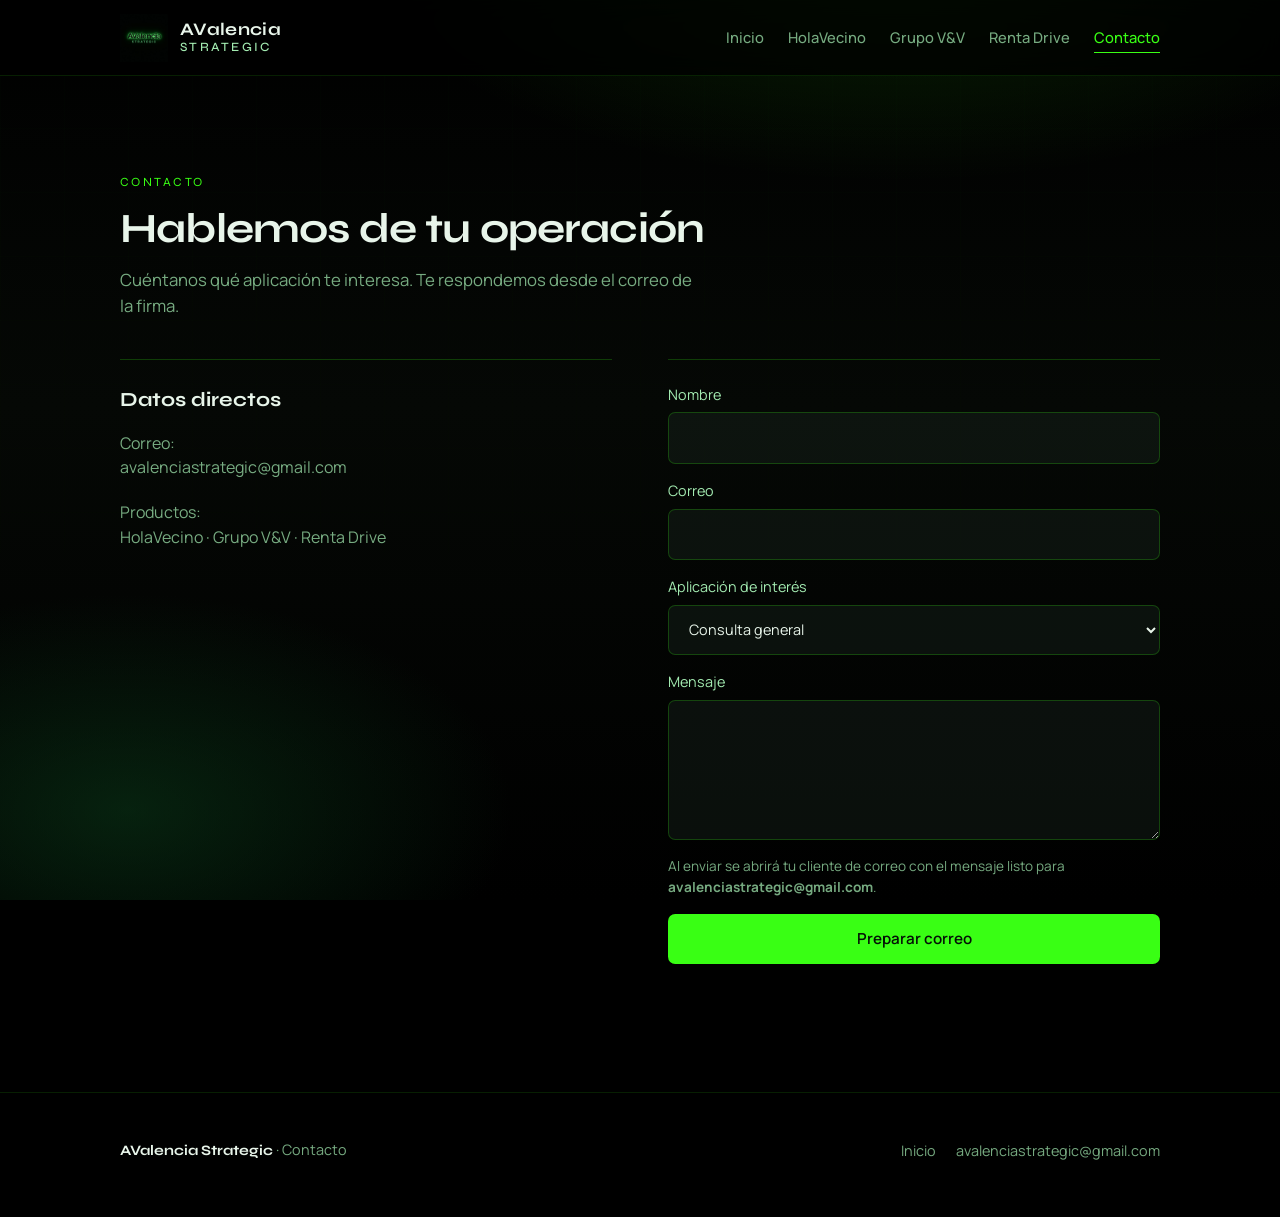
==== contacto.html @ aa957ae5 "Sitio multip?gina de AValencia Strategic con las tres aplicaciones. EOF  Co-authored-by: Cursor <cur" ====
<!DOCTYPE html>
<html lang="es">
  <head>
    <meta charset="UTF-8" />
    <meta name="viewport" content="width=device-width, initial-scale=1" />
    <title>Contacto — AValencia Strategic</title>
    <meta
      name="description"
      content="Contacta a AValencia Strategic para demos y consultas sobre HolaVecino, Grupo V&V Soluciones y Renta Drive."
    />
    <link rel="preconnect" href="https://fonts.googleapis.com" />
    <link rel="preconnect" href="https://fonts.gstatic.com" crossorigin />
    <link
      href="https://fonts.googleapis.com/css2?family=Manrope:wght@400;500;600;700&family=Syne:wght@500;700;800&display=swap"
      rel="stylesheet"
    />
    <link rel="stylesheet" href="assets/css/styles.css" />
    <link rel="icon" href="assets/images/logo-avalencia-strategic.jpeg" />
  </head>
  <body>
    <div class="bg-grid" aria-hidden="true"></div>

    <header class="site-header">
      <nav class="nav" aria-label="Principal">
        <a class="brand" href="index.html">
          <img
            src="assets/images/logo-avalencia-strategic.jpeg"
            alt="Logo AValencia Strategic"
            width="48"
            height="48"
          />
          <div class="brand-name">
            AValencia
            <span>Strategic</span>
          </div>
        </a>
        <button
          class="nav-toggle"
          type="button"
          aria-expanded="false"
          aria-controls="nav-menu"
          aria-label="Abrir menú"
        >
          <span></span><span></span><span></span>
        </button>
        <ul class="nav-links" id="nav-menu">
          <li><a href="index.html">Inicio</a></li>
          <li><a href="holavecino.html">HolaVecino</a></li>
          <li><a href="grupovyv.html">Grupo V&amp;V</a></li>
          <li><a href="rentadrive.html">Renta Drive</a></li>
          <li><a href="contacto.html" aria-current="page">Contacto</a></li>
        </ul>
      </nav>
    </header>

    <main>
      <section class="section">
        <div class="wrap">
          <p class="section-label reveal">Contacto</p>
          <h2 class="reveal">Hablemos de tu operación</h2>
          <p class="lead reveal reveal-delay-1">
            Cuéntanos qué aplicación te interesa. Te respondemos desde el
            correo de la firma.
          </p>

          <div class="contact-grid">
            <div class="contact-panel reveal">
              <h3>Datos directos</h3>
              <p>
                Correo:<br />
                <a href="mailto:avalenciastrategic@gmail.com"
                  >avalenciastrategic@gmail.com</a
                >
              </p>
              <p style="margin-top: 1.25rem">
                Productos:<br />
                <a href="holavecino.html">HolaVecino</a> ·
                <a href="grupovyv.html">Grupo V&amp;V</a> ·
                <a href="rentadrive.html">Renta Drive</a>
              </p>
            </div>

            <form
              class="contact-form contact-panel reveal reveal-delay-1"
              id="contact-form"
            >
              <label>
                Nombre
                <input type="text" name="name" required autocomplete="name" />
              </label>
              <label>
                Correo
                <input
                  type="email"
                  name="email"
                  required
                  autocomplete="email"
                />
              </label>
              <label>
                Aplicación de interés
                <select name="app" id="app-select">
                  <option value="Consulta general">Consulta general</option>
                  <option value="HolaVecino">HolaVecino</option>
                  <option value="Grupo V&V Soluciones">
                    Grupo V&amp;V Soluciones
                  </option>
                  <option value="Renta Drive">Renta Drive</option>
                </select>
              </label>
              <label>
                Mensaje
                <textarea name="message" required></textarea>
              </label>
              <p class="form-note">
                Al enviar se abrirá tu cliente de correo con el mensaje listo
                para
                <strong>avalenciastrategic@gmail.com</strong>.
              </p>
              <button class="btn btn-primary" type="submit">
                Preparar correo
              </button>
            </form>
          </div>
        </div>
      </section>
    </main>

    <footer class="site-footer">
      <div class="footer-inner">
        <p><strong>AValencia Strategic</strong> · Contacto</p>
        <ul class="footer-links">
          <li><a href="index.html">Inicio</a></li>
          <li>
            <a href="mailto:avalenciastrategic@gmail.com"
              >avalenciastrategic@gmail.com</a
            >
          </li>
        </ul>
      </div>
    </footer>

    <script src="assets/js/main.js"></script>
    <script>
      (function () {
        var params = new URLSearchParams(window.location.search);
        var app = params.get("app");
        var select = document.getElementById("app-select");
        if (!app || !select) return;
        for (var i = 0; i < select.options.length; i++) {
          if (select.options[i].value === app) {
            select.selectedIndex = i;
            break;
          }
        }
      })();
    </script>
  </body>
</html>
---- assets/css/styles.css ----
/* AValencia Strategic — sitio corporativo */
:root {
  --black: #000000;
  --neon: #39ff14;
  --neon-alt: #00ff66;
  --emerald: #0b3c1a;
  --mint: #a3ebb1;
  --shade: #1e2d24;
  --ink: #e8f5ea;
  --muted: rgba(163, 235, 177, 0.72);
  --line: rgba(57, 255, 20, 0.22);
  --font-display: "Syne", sans-serif;
  --font-body: "Manrope", sans-serif;
  --max: 1120px;
  --pad: clamp(1.25rem, 4vw, 2.5rem);
  --ease: cubic-bezier(0.22, 1, 0.36, 1);
}

*,
*::before,
*::after {
  box-sizing: border-box;
}

html {
  scroll-behavior: smooth;
}

body {
  margin: 0;
  min-height: 100vh;
  font-family: var(--font-body);
  font-weight: 400;
  color: var(--ink);
  background: var(--black);
  line-height: 1.55;
  -webkit-font-smoothing: antialiased;
}

img {
  max-width: 100%;
  height: auto;
  display: block;
}

a {
  color: inherit;
  text-decoration: none;
}

/* Atmosphere */
.bg-grid {
  position: fixed;
  inset: 0;
  z-index: -2;
  background:
    radial-gradient(ellipse 80% 55% at 70% -10%, rgba(57, 255, 20, 0.16), transparent 55%),
    radial-gradient(ellipse 50% 40% at 10% 90%, rgba(11, 60, 26, 0.55), transparent 60%),
    linear-gradient(180deg, #000 0%, #050805 45%, #000 100%);
}

.bg-grid::after {
  content: "";
  position: absolute;
  inset: 0;
  opacity: 0.35;
  background-image:
    linear-gradient(rgba(57, 255, 20, 0.05) 1px, transparent 1px),
    linear-gradient(90deg, rgba(57, 255, 20, 0.05) 1px, transparent 1px);
  background-size: 64px 64px;
  mask-image: linear-gradient(180deg, rgba(0, 0, 0, 0.7), transparent 85%);
  pointer-events: none;
}

/* Header */
.site-header {
  position: sticky;
  top: 0;
  z-index: 40;
  backdrop-filter: blur(14px);
  background: rgba(0, 0, 0, 0.72);
  border-bottom: 1px solid rgba(57, 255, 20, 0.12);
}

.nav {
  max-width: var(--max);
  margin: 0 auto;
  padding: 0.85rem var(--pad);
  display: flex;
  align-items: center;
  justify-content: space-between;
  gap: 1rem;
}

.brand {
  display: flex;
  align-items: center;
  gap: 0.75rem;
  min-width: 0;
}

.brand img {
  width: clamp(2.4rem, 6vw, 3rem);
  height: clamp(2.4rem, 6vw, 3rem);
  object-fit: contain;
}

.brand-name {
  font-family: var(--font-display);
  font-weight: 700;
  font-size: clamp(0.95rem, 2.2vw, 1.1rem);
  letter-spacing: 0.02em;
  line-height: 1.15;
}

.brand-name span {
  display: block;
  font-weight: 500;
  font-size: 0.72em;
  color: var(--mint);
  letter-spacing: 0.18em;
  text-transform: uppercase;
}

.nav-links {
  display: flex;
  align-items: center;
  gap: clamp(0.75rem, 2vw, 1.5rem);
  list-style: none;
  margin: 0;
  padding: 0;
}

.nav-links a {
  font-size: 0.92rem;
  font-weight: 500;
  color: var(--muted);
  position: relative;
  transition: color 0.25s var(--ease);
}

.nav-links a:hover,
.nav-links a[aria-current="page"] {
  color: var(--neon);
}

.nav-links a::after {
  content: "";
  position: absolute;
  left: 0;
  bottom: -0.35rem;
  width: 100%;
  height: 1px;
  background: var(--neon);
  transform: scaleX(0);
  transform-origin: left;
  transition: transform 0.35s var(--ease);
}

.nav-links a:hover::after,
.nav-links a[aria-current="page"]::after {
  transform: scaleX(1);
}

.nav-toggle {
  display: none;
  width: 2.5rem;
  height: 2.5rem;
  border: 1px solid var(--line);
  background: transparent;
  color: var(--neon);
  border-radius: 0.4rem;
  cursor: pointer;
}

.nav-toggle span {
  display: block;
  width: 1.1rem;
  height: 2px;
  margin: 0.28rem auto;
  background: currentColor;
}

@media (max-width: 820px) {
  .nav-toggle {
    display: inline-flex;
    flex-direction: column;
    align-items: center;
    justify-content: center;
  }

  .nav-links {
    position: absolute;
    top: 100%;
    left: 0;
    right: 0;
    flex-direction: column;
    align-items: stretch;
    padding: 1rem var(--pad) 1.25rem;
    background: rgba(0, 0, 0, 0.96);
    border-bottom: 1px solid var(--line);
    display: none;
  }

  .nav-links.is-open {
    display: flex;
  }

  .nav-links a::after {
    display: none;
  }
}

/* Layout */
.wrap {
  max-width: var(--max);
  margin: 0 auto;
  padding: 0 var(--pad);
}

.section {
  padding: clamp(3.5rem, 8vw, 6rem) 0;
}

.section-label {
  font-family: var(--font-display);
  font-size: 0.78rem;
  letter-spacing: 0.2em;
  text-transform: uppercase;
  color: var(--neon);
  margin: 0 0 0.85rem;
}

.section h2 {
  font-family: var(--font-display);
  font-weight: 700;
  font-size: clamp(1.8rem, 4vw, 2.6rem);
  line-height: 1.15;
  margin: 0 0 0.85rem;
  letter-spacing: -0.02em;
}

.section .lead {
  max-width: 36rem;
  color: var(--muted);
  margin: 0;
  font-size: 1.05rem;
}

/* Hero — one composition */
.hero {
  min-height: calc(100vh - 4.5rem);
  display: grid;
  align-items: stretch;
  position: relative;
  overflow: hidden;
}

.hero-inner {
  max-width: var(--max);
  margin: 0 auto;
  padding: clamp(2rem, 6vw, 4rem) var(--pad);
  display: grid;
  grid-template-columns: 1.05fr 0.95fr;
  gap: clamp(2rem, 5vw, 4rem);
  align-items: center;
  width: 100%;
}

.hero-copy {
  position: relative;
  z-index: 1;
}

.hero-brand {
  font-family: var(--font-display);
  font-weight: 800;
  font-size: clamp(2.4rem, 7vw, 4.4rem);
  line-height: 0.95;
  letter-spacing: -0.03em;
  margin: 0 0 1.25rem;
}

.hero-brand em {
  font-style: normal;
  display: block;
  color: var(--neon);
  text-shadow: 0 0 28px rgba(57, 255, 20, 0.35);
}

.hero-text {
  font-size: clamp(1.05rem, 2vw, 1.2rem);
  color: var(--muted);
  max-width: 28rem;
  margin: 0 0 1.75rem;
}

.cta-row {
  display: flex;
  flex-wrap: wrap;
  gap: 0.85rem;
}

.btn {
  display: inline-flex;
  align-items: center;
  justify-content: center;
  gap: 0.45rem;
  padding: 0.85rem 1.35rem;
  font-family: var(--font-body);
  font-weight: 600;
  font-size: 0.95rem;
  border-radius: 0.45rem;
  border: 1px solid transparent;
  cursor: pointer;
  transition:
    transform 0.3s var(--ease),
    background 0.3s var(--ease),
    border-color 0.3s var(--ease),
    color 0.3s var(--ease);
}

.btn:hover {
  transform: translateY(-2px);
}

.btn-primary {
  background: var(--neon);
  color: #041006;
}

.btn-primary:hover {
  background: var(--neon-alt);
}

.btn-ghost {
  background: transparent;
  border-color: var(--line);
  color: var(--mint);
}

.btn-ghost:hover {
  border-color: var(--neon);
  color: var(--neon);
}

.hero-visual {
  position: relative;
  min-height: clamp(280px, 48vw, 520px);
  display: grid;
  place-items: center;
}

.hero-visual::before {
  content: "";
  position: absolute;
  inset: 8% 4%;
  background:
    radial-gradient(circle at 50% 40%, rgba(57, 255, 20, 0.28), transparent 55%),
    linear-gradient(145deg, rgba(30, 45, 36, 0.9), rgba(0, 0, 0, 0.2));
  border: 1px solid var(--line);
  border-radius: 1.25rem;
  transform: rotate(-2deg);
}

.hero-visual img {
  position: relative;
  width: min(78%, 380px);
  filter: drop-shadow(0 24px 48px rgba(57, 255, 20, 0.18));
  animation: floatLogo 7s ease-in-out infinite;
}

@keyframes floatLogo {
  0%,
  100% {
    transform: translateY(0);
  }
  50% {
    transform: translateY(-12px);
  }
}

@media (max-width: 860px) {
  .hero-inner {
    grid-template-columns: 1fr;
    padding-top: 2rem;
    padding-bottom: 3rem;
  }

  .hero-visual {
    order: -1;
    min-height: 240px;
  }

  .hero-visual img {
    width: min(55%, 220px);
  }
}

/* Reveal motion */
.reveal {
  opacity: 0;
  transform: translateY(18px);
  transition:
    opacity 0.7s var(--ease),
    transform 0.7s var(--ease);
}

.reveal.is-visible {
  opacity: 1;
  transform: translateY(0);
}

.reveal-delay-1 {
  transition-delay: 0.12s;
}

.reveal-delay-2 {
  transition-delay: 0.24s;
}

/* Product strip on home — not cards in hero; section below */
.products {
  border-top: 1px solid rgba(57, 255, 20, 0.1);
}

.product-list {
  list-style: none;
  margin: 2.5rem 0 0;
  padding: 0;
  display: grid;
  gap: 0;
}

.product-list li {
  border-top: 1px solid var(--line);
}

.product-list a {
  display: grid;
  grid-template-columns: auto 1fr auto;
  gap: 1.25rem;
  align-items: center;
  padding: 1.5rem 0;
  transition: background 0.3s var(--ease);
}

.product-list a:hover {
  background: linear-gradient(90deg, rgba(57, 255, 20, 0.06), transparent 70%);
}

.product-list img {
  width: 3.25rem;
  height: 3.25rem;
  object-fit: contain;
}

.product-list h3 {
  font-family: var(--font-display);
  font-size: 1.35rem;
  margin: 0 0 0.25rem;
  font-weight: 700;
}

.product-list p {
  margin: 0;
  color: var(--muted);
  font-size: 0.98rem;
}

.product-list .arrow {
  color: var(--neon);
  font-size: 1.4rem;
  transition: transform 0.3s var(--ease);
}

.product-list a:hover .arrow {
  transform: translateX(6px);
}

@media (max-width: 640px) {
  .product-list a {
    grid-template-columns: auto 1fr;
  }

  .product-list .arrow {
    display: none;
  }
}

/* Product page */
.product-hero {
  padding: clamp(3rem, 8vw, 5.5rem) 0 clamp(2rem, 5vw, 3rem);
}

.product-hero-grid {
  display: grid;
  grid-template-columns: 1.15fr 0.85fr;
  gap: clamp(2rem, 5vw, 3.5rem);
  align-items: center;
}

.product-kicker {
  font-family: var(--font-display);
  font-size: 0.78rem;
  letter-spacing: 0.18em;
  text-transform: uppercase;
  color: var(--neon);
  margin: 0 0 0.75rem;
}

.product-hero h1 {
  font-family: var(--font-display);
  font-weight: 800;
  font-size: clamp(2.2rem, 5.5vw, 3.6rem);
  line-height: 1.05;
  letter-spacing: -0.03em;
  margin: 0 0 1rem;
}

.product-hero .lead {
  margin-bottom: 1.75rem;
}

.product-mark {
  display: grid;
  place-items: center;
  min-height: 260px;
  border: 1px solid var(--line);
  border-radius: 1rem;
  background:
    radial-gradient(circle at 50% 30%, rgba(57, 255, 20, 0.16), transparent 55%),
    linear-gradient(160deg, rgba(30, 45, 36, 0.65), rgba(0, 0, 0, 0.4));
  padding: 2rem;
}

.product-mark img {
  width: min(70%, 240px);
}

@media (max-width: 800px) {
  .product-hero-grid {
    grid-template-columns: 1fr;
  }
}

.feature-list {
  list-style: none;
  margin: 2rem 0 0;
  padding: 0;
  display: grid;
  gap: 1.25rem;
}

.feature-list li {
  padding-left: 1.15rem;
  border-left: 2px solid var(--neon);
}

.feature-list strong {
  display: block;
  font-family: var(--font-display);
  font-size: 1.1rem;
  margin-bottom: 0.25rem;
}

.feature-list span {
  color: var(--muted);
}

/* Contact */
.contact-grid {
  display: grid;
  grid-template-columns: 1fr 1fr;
  gap: clamp(2rem, 5vw, 3.5rem);
  margin-top: 2.5rem;
}

.contact-panel {
  border-top: 1px solid var(--line);
  padding-top: 1.5rem;
}

.contact-panel h3 {
  font-family: var(--font-display);
  margin: 0 0 0.75rem;
  font-size: 1.25rem;
}

.contact-panel p,
.contact-panel a {
  color: var(--muted);
}

.contact-panel a:hover {
  color: var(--neon);
}

.contact-form {
  display: grid;
  gap: 1rem;
}

.contact-form label {
  display: grid;
  gap: 0.4rem;
  font-size: 0.9rem;
  color: var(--mint);
}

.contact-form input,
.contact-form textarea,
.contact-form select {
  width: 100%;
  padding: 0.85rem 1rem;
  border-radius: 0.45rem;
  border: 1px solid var(--line);
  background: rgba(30, 45, 36, 0.35);
  color: var(--ink);
  font: inherit;
}

.contact-form input:focus,
.contact-form textarea:focus,
.contact-form select:focus {
  outline: 1px solid var(--neon);
  border-color: var(--neon);
}

.contact-form textarea {
  min-height: 140px;
  resize: vertical;
}

.form-note {
  font-size: 0.85rem;
  color: var(--muted);
  margin: 0;
}

@media (max-width: 760px) {
  .contact-grid {
    grid-template-columns: 1fr;
  }
}

/* Footer */
.site-footer {
  border-top: 1px solid rgba(57, 255, 20, 0.12);
  padding: 2rem 0 2.5rem;
  margin-top: 2rem;
}

.footer-inner {
  max-width: var(--max);
  margin: 0 auto;
  padding: 0 var(--pad);
  display: flex;
  flex-wrap: wrap;
  gap: 1rem;
  justify-content: space-between;
  align-items: center;
  color: var(--muted);
  font-size: 0.9rem;
}

.footer-inner strong {
  color: var(--ink);
  font-family: var(--font-display);
}

.footer-links {
  display: flex;
  gap: 1.25rem;
  list-style: none;
  margin: 0;
  padding: 0;
}

.footer-links a:hover {
  color: var(--neon);
}
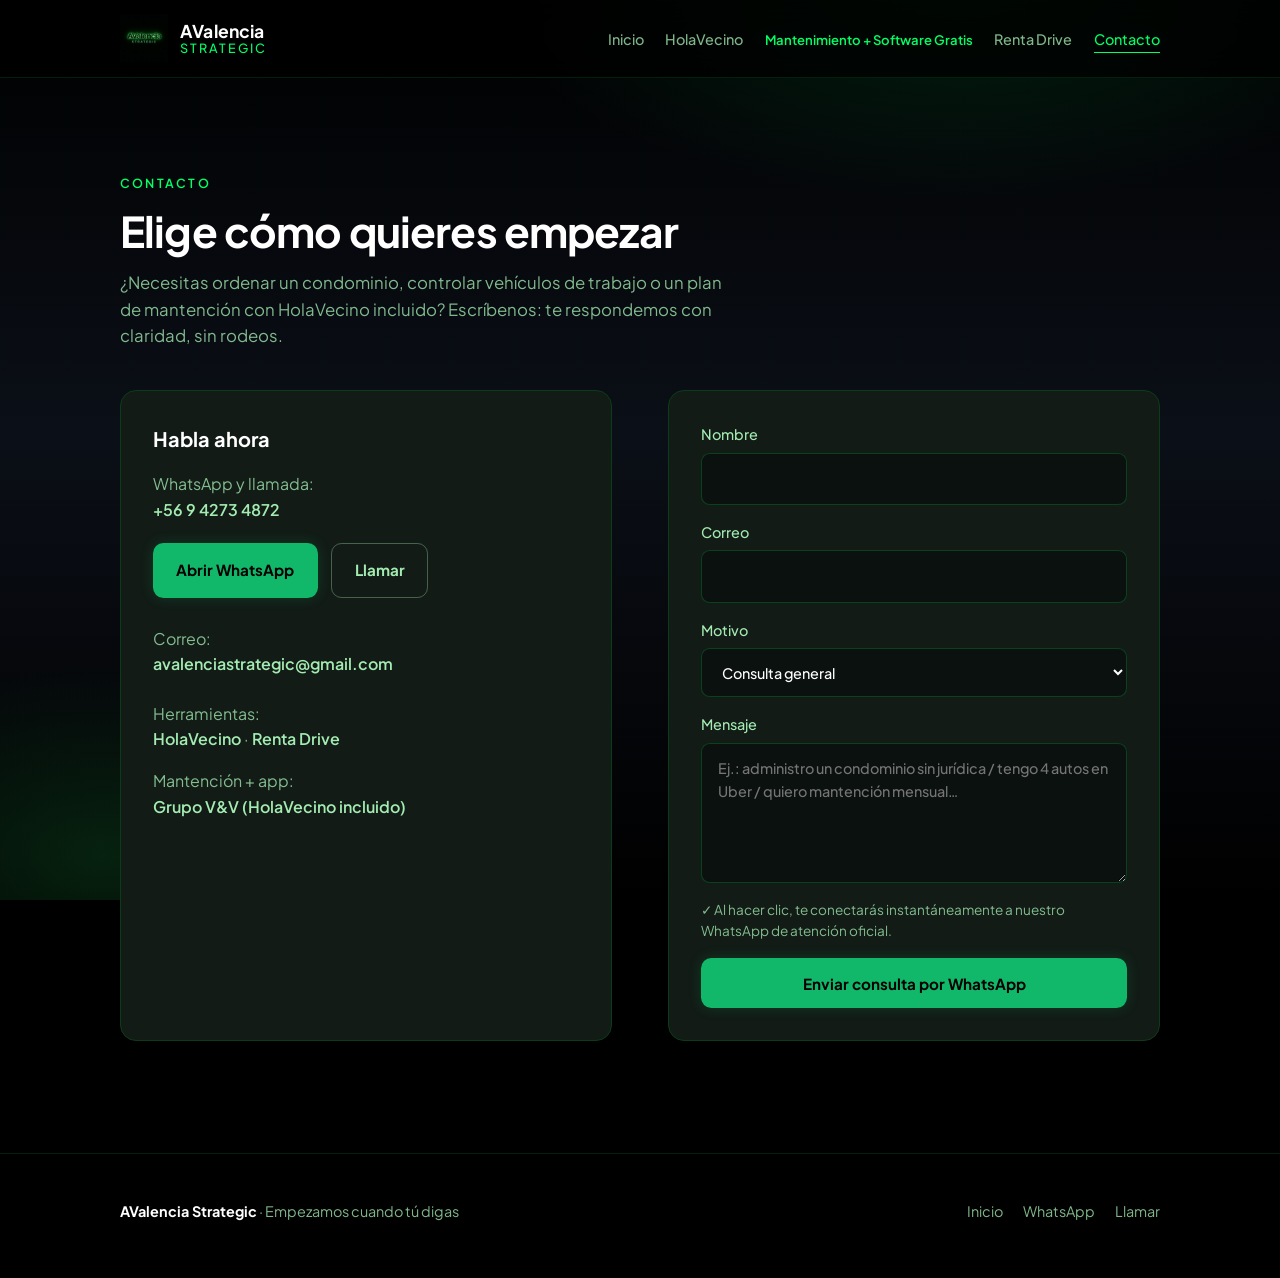
==== commit 490d7a39: "Rediseña el sitio dark tech, Matrix, FAQ y contacto por WhatsApp. Mejora conversión, logos premium y" ====
--- a/contacto.html
+++ b/contacto.html
@@ -6,12 +6,12 @@
     <title>Contacto — AValencia Strategic</title>
     <meta
       name="description"
-      content="Contacta a AValencia Strategic para demos y consultas sobre HolaVecino, Grupo V&V Soluciones y Renta Drive."
+      content="Contacta por HolaVecino, Renta Drive o el plan mensual de Grupo V&V con HolaVecino incluido. WhatsApp +56 9 4273 4872."
     />
     <link rel="preconnect" href="https://fonts.googleapis.com" />
     <link rel="preconnect" href="https://fonts.gstatic.com" crossorigin />
     <link
-      href="https://fonts.googleapis.com/css2?family=Manrope:wght@400;500;600;700&family=Syne:wght@500;700;800&display=swap"
+      href="https://fonts.googleapis.com/css2?family=Plus+Jakarta+Sans:wght@400;500;600;700;800&display=swap"
       rel="stylesheet"
     />
     <link rel="stylesheet" href="assets/css/styles.css" />
@@ -46,7 +46,7 @@
         <ul class="nav-links" id="nav-menu">
           <li><a href="index.html">Inicio</a></li>
           <li><a href="holavecino.html">HolaVecino</a></li>
-          <li><a href="grupovyv.html">Grupo V&amp;V</a></li>
+          <li><a href="grupovyv.html" class="nav-offer">Mantenimiento + Software Gratis</a></li>
           <li><a href="rentadrive.html">Renta Drive</a></li>
           <li><a href="contacto.html" aria-current="page">Contacto</a></li>
         </ul>
@@ -57,68 +57,101 @@
       <section class="section">
         <div class="wrap">
           <p class="section-label reveal">Contacto</p>
-          <h2 class="reveal">Hablemos de tu operación</h2>
+          <h2 class="reveal">Elige cómo quieres empezar</h2>
           <p class="lead reveal reveal-delay-1">
-            Cuéntanos qué aplicación te interesa. Te respondemos desde el
-            correo de la firma.
+            ¿Necesitas ordenar un condominio, controlar vehículos de trabajo o
+            un plan de mantención con HolaVecino incluido? Escríbenos: te
+            respondemos con claridad, sin rodeos.
           </p>
 
           <div class="contact-grid">
             <div class="contact-panel reveal">
-              <h3>Datos directos</h3>
+              <h3>Habla ahora</h3>
               <p>
+                WhatsApp y llamada:<br />
+                <a href="tel:+56942734872">+56 9 4273 4872</a>
+              </p>
+              <div class="cta-row" style="margin-top: 1.25rem">
+                <a
+                  class="btn btn-primary"
+                  href="https://wa.me/56942734872"
+                  target="_blank"
+                  rel="noopener noreferrer"
+                  >Abrir WhatsApp</a
+                >
+                <a class="btn btn-ghost" href="tel:+56942734872">Llamar</a>
+              </div>
+              <p style="margin-top: 1.75rem">
                 Correo:<br />
                 <a href="mailto:avalenciastrategic@gmail.com"
                   >avalenciastrategic@gmail.com</a
                 >
               </p>
-              <p style="margin-top: 1.25rem">
-                Productos:<br />
+              <p style="margin-top: 1.5rem">
+                Herramientas:<br />
                 <a href="holavecino.html">HolaVecino</a> ·
-                <a href="grupovyv.html">Grupo V&amp;V</a> ·
                 <a href="rentadrive.html">Renta Drive</a>
+              </p>
+              <p style="margin-top: 1rem">
+                Mantención + app:<br />
+                <a href="grupovyv.html">Grupo V&amp;V (HolaVecino incluido)</a>
               </p>
             </div>
 
             <form
               class="contact-form contact-panel reveal reveal-delay-1"
-              id="contact-form"
+              id="form-contacto"
             >
-              <label>
+              <label for="nombre">
                 Nombre
-                <input type="text" name="name" required autocomplete="name" />
-              </label>
-              <label>
+                <input
+                  type="text"
+                  id="nombre"
+                  name="name"
+                  required
+                  autocomplete="name"
+                />
+              </label>
+              <label for="correo">
                 Correo
                 <input
                   type="email"
+                  id="correo"
                   name="email"
                   required
                   autocomplete="email"
                 />
               </label>
-              <label>
-                Aplicación de interés
-                <select name="app" id="app-select">
+              <label for="motivo">
+                Motivo
+                <select name="app" id="motivo">
                   <option value="Consulta general">Consulta general</option>
-                  <option value="HolaVecino">HolaVecino</option>
-                  <option value="Grupo V&V Soluciones">
-                    Grupo V&amp;V Soluciones
+                  <option value="HolaVecino">
+                    HolaVecino — condominios
                   </option>
-                  <option value="Renta Drive">Renta Drive</option>
+                  <option value="Renta Drive">
+                    Renta Drive — vehículos de trabajo
+                  </option>
+                  <option value="Mantención Grupo V&V">
+                    Plan mensual Grupo V&amp;V + HolaVecino
+                  </option>
                 </select>
               </label>
-              <label>
+              <label for="mensaje">
                 Mensaje
-                <textarea name="message" required></textarea>
+                <textarea
+                  id="mensaje"
+                  name="message"
+                  required
+                  placeholder="Ej.: administro un condominio sin jurídica / tengo 4 autos en Uber / quiero mantención mensual…"
+                ></textarea>
               </label>
               <p class="form-note">
-                Al enviar se abrirá tu cliente de correo con el mensaje listo
-                para
-                <strong>avalenciastrategic@gmail.com</strong>.
+                ✓ Al hacer clic, te conectarás instantáneamente a nuestro
+                WhatsApp de atención oficial.
               </p>
               <button class="btn btn-primary" type="submit">
-                Preparar correo
+                Enviar consulta por WhatsApp
               </button>
             </form>
           </div>
@@ -128,14 +161,18 @@
 
     <footer class="site-footer">
       <div class="footer-inner">
-        <p><strong>AValencia Strategic</strong> · Contacto</p>
+        <p><strong>AValencia Strategic</strong> · Empezamos cuando tú digas</p>
         <ul class="footer-links">
           <li><a href="index.html">Inicio</a></li>
           <li>
-            <a href="mailto:avalenciastrategic@gmail.com"
-              >avalenciastrategic@gmail.com</a
+            <a
+              href="https://wa.me/56942734872"
+              target="_blank"
+              rel="noopener noreferrer"
+              >WhatsApp</a
             >
           </li>
+          <li><a href="tel:+56942734872">Llamar</a></li>
         </ul>
       </div>
     </footer>
@@ -145,15 +182,52 @@
       (function () {
         var params = new URLSearchParams(window.location.search);
         var app = params.get("app");
-        var select = document.getElementById("app-select");
-        if (!app || !select) return;
-        for (var i = 0; i < select.options.length; i++) {
-          if (select.options[i].value === app) {
-            select.selectedIndex = i;
-            break;
+        var select = document.getElementById("motivo");
+        if (app && select) {
+          for (var i = 0; i < select.options.length; i++) {
+            if (select.options[i].value === app) {
+              select.selectedIndex = i;
+              break;
+            }
           }
         }
       })();
+
+      document
+        .getElementById("form-contacto")
+        .addEventListener("submit", function (e) {
+          e.preventDefault();
+
+          var correo = document.getElementById("correo").value.trim();
+          var motivo = document.getElementById("motivo").value;
+          var mensaje = document.getElementById("mensaje").value.trim();
+          var nombreEl = document.getElementById("nombre");
+          var nombre = nombreEl ? nombreEl.value.trim() : "";
+
+          // numeroTelefono: WhatsApp de atención (+56 9 4273 4872)
+          var numeroTelefono = "56942734872";
+
+          var textoMensaje =
+            "¡Hola AValencia Strategic! 👋\n" +
+            "Quiero realizar una consulta desde la web.\n\n" +
+            (nombre ? "*Nombre:* " + nombre + "\n" : "") +
+            "*📩 Correo:* " +
+            correo +
+            "\n" +
+            "*🎯 Motivo:* " +
+            motivo +
+            "\n" +
+            "*✍️ Mensaje:* " +
+            mensaje;
+
+          var urlWhatsApp =
+            "https://api.whatsapp.com/send?phone=" +
+            numeroTelefono +
+            "&text=" +
+            encodeURIComponent(textoMensaje);
+
+          window.open(urlWhatsApp, "_blank", "noopener,noreferrer");
+        });
     </script>
   </body>
 </html>
--- a/assets/css/styles.css
+++ b/assets/css/styles.css
@@ -1,19 +1,21 @@
-/* AValencia Strategic — sitio corporativo */
+/* AValencia Strategic — Dark Mode Tech */
 :root {
-  --black: #000000;
-  --neon: #39ff14;
-  --neon-alt: #00ff66;
+  --bg: #000000;
+  --bg-deep: #0b0f17;
+  --neon: #00ff66;
+  --neon-rgb: 0, 255, 102;
   --emerald: #0b3c1a;
-  --mint: #a3ebb1;
-  --shade: #1e2d24;
-  --ink: #e8f5ea;
-  --muted: rgba(163, 235, 177, 0.72);
-  --line: rgba(57, 255, 20, 0.22);
-  --font-display: "Syne", sans-serif;
-  --font-body: "Manrope", sans-serif;
+  --card: #121b16;
+  --card-alt: #1e293b;
+  --title: #ffffff;
+  --text: #a3ebb1;
+  --muted: rgba(163, 235, 177, 0.78);
+  --line: rgba(11, 60, 26, 0.9);
+  --font: "Plus Jakarta Sans", system-ui, sans-serif;
   --max: 1120px;
   --pad: clamp(1.25rem, 4vw, 2.5rem);
-  --ease: cubic-bezier(0.22, 1, 0.36, 1);
+  --radius: 16px;
+  --ease: all 0.3s ease;
 }
 
 *,
@@ -29,11 +31,11 @@
 body {
   margin: 0;
   min-height: 100vh;
-  font-family: var(--font-body);
+  font-family: var(--font);
   font-weight: 400;
-  color: var(--ink);
-  background: var(--black);
-  line-height: 1.55;
+  color: var(--text);
+  background: var(--bg);
+  line-height: 1.6;
   -webkit-font-smoothing: antialiased;
 }
 
@@ -54,21 +56,21 @@
   inset: 0;
   z-index: -2;
   background:
-    radial-gradient(ellipse 80% 55% at 70% -10%, rgba(57, 255, 20, 0.16), transparent 55%),
-    radial-gradient(ellipse 50% 40% at 10% 90%, rgba(11, 60, 26, 0.55), transparent 60%),
-    linear-gradient(180deg, #000 0%, #050805 45%, #000 100%);
+    radial-gradient(ellipse 70% 50% at 75% -5%, rgba(var(--neon-rgb), 0.14), transparent 55%),
+    radial-gradient(ellipse 45% 35% at 8% 95%, rgba(11, 60, 26, 0.55), transparent 60%),
+    linear-gradient(180deg, var(--bg) 0%, var(--bg-deep) 48%, var(--bg) 100%);
 }
 
 .bg-grid::after {
   content: "";
   position: absolute;
   inset: 0;
-  opacity: 0.35;
+  opacity: 0.28;
   background-image:
-    linear-gradient(rgba(57, 255, 20, 0.05) 1px, transparent 1px),
-    linear-gradient(90deg, rgba(57, 255, 20, 0.05) 1px, transparent 1px);
+    linear-gradient(rgba(var(--neon-rgb), 0.045) 1px, transparent 1px),
+    linear-gradient(90deg, rgba(var(--neon-rgb), 0.045) 1px, transparent 1px);
   background-size: 64px 64px;
-  mask-image: linear-gradient(180deg, rgba(0, 0, 0, 0.7), transparent 85%);
+  mask-image: linear-gradient(180deg, rgba(0, 0, 0, 0.75), transparent 88%);
   pointer-events: none;
 }
 
@@ -77,15 +79,15 @@
   position: sticky;
   top: 0;
   z-index: 40;
-  backdrop-filter: blur(14px);
-  background: rgba(0, 0, 0, 0.72);
-  border-bottom: 1px solid rgba(57, 255, 20, 0.12);
+  backdrop-filter: blur(16px);
+  background: rgba(0, 0, 0, 0.78);
+  border-bottom: 1px solid rgba(var(--neon-rgb), 0.12);
 }
 
 .nav {
   max-width: var(--max);
   margin: 0 auto;
-  padding: 0.85rem var(--pad);
+  padding: 0.9rem var(--pad);
   display: flex;
   align-items: center;
   justify-content: space-between;
@@ -106,37 +108,37 @@
 }
 
 .brand-name {
-  font-family: var(--font-display);
   font-weight: 700;
   font-size: clamp(0.95rem, 2.2vw, 1.1rem);
-  letter-spacing: 0.02em;
+  letter-spacing: 0.01em;
   line-height: 1.15;
+  color: var(--title);
 }
 
 .brand-name span {
   display: block;
   font-weight: 500;
   font-size: 0.72em;
-  color: var(--mint);
-  letter-spacing: 0.18em;
+  color: var(--neon);
+  letter-spacing: 0.16em;
   text-transform: uppercase;
 }
 
 .nav-links {
   display: flex;
   align-items: center;
-  gap: clamp(0.75rem, 2vw, 1.5rem);
+  gap: clamp(0.65rem, 1.8vw, 1.35rem);
   list-style: none;
   margin: 0;
   padding: 0;
 }
 
 .nav-links a {
-  font-size: 0.92rem;
+  font-size: 0.9rem;
   font-weight: 500;
   color: var(--muted);
   position: relative;
-  transition: color 0.25s var(--ease);
+  transition: color 0.25s ease;
 }
 
 .nav-links a:hover,
@@ -154,22 +156,29 @@
   background: var(--neon);
   transform: scaleX(0);
   transform-origin: left;
-  transition: transform 0.35s var(--ease);
+  transition: transform 0.3s ease;
 }
 
 .nav-links a:hover::after,
 .nav-links a[aria-current="page"]::after {
   transform: scaleX(1);
+}
+
+.nav-links .nav-offer {
+  color: var(--neon);
+  font-weight: 600;
+  font-size: 0.82rem;
+  white-space: nowrap;
 }
 
 .nav-toggle {
   display: none;
   width: 2.5rem;
   height: 2.5rem;
-  border: 1px solid var(--line);
+  border: 1px solid rgba(var(--neon-rgb), 0.35);
   background: transparent;
   color: var(--neon);
-  border-radius: 0.4rem;
+  border-radius: 0.5rem;
   cursor: pointer;
 }
 
@@ -181,7 +190,7 @@
   background: currentColor;
 }
 
-@media (max-width: 820px) {
+@media (max-width: 920px) {
   .nav-toggle {
     display: inline-flex;
     flex-direction: column;
@@ -197,9 +206,10 @@
     flex-direction: column;
     align-items: stretch;
     padding: 1rem var(--pad) 1.25rem;
-    background: rgba(0, 0, 0, 0.96);
-    border-bottom: 1px solid var(--line);
+    background: rgba(11, 15, 23, 0.98);
+    border-bottom: 1px solid rgba(var(--neon-rgb), 0.15);
     display: none;
+    gap: 0.85rem;
   }
 
   .nav-links.is-open {
@@ -208,6 +218,10 @@
 
   .nav-links a::after {
     display: none;
+  }
+
+  .nav-links .nav-offer {
+    white-space: normal;
   }
 }
 
@@ -223,31 +237,31 @@
 }
 
 .section-label {
-  font-family: var(--font-display);
   font-size: 0.78rem;
-  letter-spacing: 0.2em;
+  font-weight: 600;
+  letter-spacing: 0.18em;
   text-transform: uppercase;
   color: var(--neon);
   margin: 0 0 0.85rem;
 }
 
 .section h2 {
-  font-family: var(--font-display);
   font-weight: 700;
-  font-size: clamp(1.8rem, 4vw, 2.6rem);
+  font-size: clamp(1.85rem, 4vw, 2.65rem);
   line-height: 1.15;
   margin: 0 0 0.85rem;
   letter-spacing: -0.02em;
+  color: var(--title);
 }
 
 .section .lead {
-  max-width: 36rem;
+  max-width: 38rem;
   color: var(--muted);
   margin: 0;
   font-size: 1.05rem;
 }
 
-/* Hero — one composition */
+/* Hero */
 .hero {
   min-height: calc(100vh - 4.5rem);
   display: grid;
@@ -267,31 +281,26 @@
   width: 100%;
 }
 
-.hero-copy {
-  position: relative;
-  z-index: 1;
-}
-
 .hero-brand {
-  font-family: var(--font-display);
   font-weight: 800;
-  font-size: clamp(2.4rem, 7vw, 4.4rem);
+  font-size: clamp(2.5rem, 7vw, 4.5rem);
   line-height: 0.95;
   letter-spacing: -0.03em;
   margin: 0 0 1.25rem;
+  color: var(--title);
 }
 
 .hero-brand em {
   font-style: normal;
   display: block;
   color: var(--neon);
-  text-shadow: 0 0 28px rgba(57, 255, 20, 0.35);
+  text-shadow: 0 0 32px rgba(var(--neon-rgb), 0.35);
 }
 
 .hero-text {
   font-size: clamp(1.05rem, 2vw, 1.2rem);
   color: var(--muted);
-  max-width: 28rem;
+  max-width: 30rem;
   margin: 0 0 1.75rem;
 }
 
@@ -306,18 +315,14 @@
   align-items: center;
   justify-content: center;
   gap: 0.45rem;
-  padding: 0.85rem 1.35rem;
-  font-family: var(--font-body);
-  font-weight: 600;
+  padding: 0.9rem 1.4rem;
+  font-family: var(--font);
+  font-weight: 700;
   font-size: 0.95rem;
-  border-radius: 0.45rem;
+  border-radius: 0.65rem;
   border: 1px solid transparent;
   cursor: pointer;
-  transition:
-    transform 0.3s var(--ease),
-    background 0.3s var(--ease),
-    border-color 0.3s var(--ease),
-    color 0.3s var(--ease);
+  transition: var(--ease);
 }
 
 .btn:hover {
@@ -325,23 +330,39 @@
 }
 
 .btn-primary {
-  background: var(--neon);
-  color: #041006;
+  background: #12b86a;
+  color: #000000;
+  box-shadow: 0 0 16px rgba(18, 184, 106, 0.22);
 }
 
 .btn-primary:hover {
-  background: var(--neon-alt);
+  background: #1ad07a;
+  color: #000000;
+  box-shadow: 0 0 20px rgba(18, 184, 106, 0.28);
+}
+
+.btn-outline {
+  background: transparent;
+  border-color: rgba(0, 255, 102, 0.45);
+  color: var(--text);
+}
+
+.btn-outline:hover {
+  background: rgba(var(--neon-rgb), 0.06);
+  border-color: rgba(0, 255, 102, 0.65);
+  color: var(--title);
+  box-shadow: 0 0 14px rgba(var(--neon-rgb), 0.12);
 }
 
 .btn-ghost {
   background: transparent;
-  border-color: var(--line);
-  color: var(--mint);
+  border-color: rgba(163, 235, 177, 0.28);
+  color: var(--text);
 }
 
 .btn-ghost:hover {
-  border-color: var(--neon);
-  color: var(--neon);
+  border-color: rgba(163, 235, 177, 0.55);
+  color: var(--title);
 }
 
 .hero-visual {
@@ -349,34 +370,154 @@
   min-height: clamp(280px, 48vw, 520px);
   display: grid;
   place-items: center;
-}
-
-.hero-visual::before {
-  content: "";
-  position: absolute;
-  inset: 8% 4%;
-  background:
-    radial-gradient(circle at 50% 40%, rgba(57, 255, 20, 0.28), transparent 55%),
-    linear-gradient(145deg, rgba(30, 45, 36, 0.9), rgba(0, 0, 0, 0.2));
-  border: 1px solid var(--line);
-  border-radius: 1.25rem;
-  transform: rotate(-2deg);
-}
-
-.hero-visual img {
+  align-self: stretch;
+}
+
+/* Matrix — código vivo */
+.matrix-container {
+  --matrix-speed: 1;
+  --depth-far: 0.1;
+  --depth-mid: 0.3;
+  --depth-near: 0.5;
   position: relative;
-  width: min(78%, 380px);
-  filter: drop-shadow(0 24px 48px rgba(57, 255, 20, 0.18));
-  animation: floatLogo 7s ease-in-out infinite;
-}
-
-@keyframes floatLogo {
-  0%,
-  100% {
-    transform: translateY(0);
-  }
-  50% {
-    transform: translateY(-12px);
+  width: min(100%, 480px);
+  height: min(520px, 62vh);
+  min-height: 420px;
+  display: flex;
+  justify-content: space-between;
+  gap: clamp(0.35rem, 1.2vw, 0.85rem);
+  padding: 0.5rem 0;
+  overflow: hidden;
+  background: transparent;
+  border: none;
+  cursor: default;
+  -webkit-mask-image: linear-gradient(
+    180deg,
+    transparent 0%,
+    #000 12%,
+    #000 88%,
+    transparent 100%
+  );
+  mask-image: linear-gradient(
+    180deg,
+    transparent 0%,
+    #000 12%,
+    #000 88%,
+    transparent 100%
+  );
+  transition: filter 0.35s ease;
+}
+
+.matrix-container:hover {
+  --matrix-speed: 1.55;
+  --depth-far: 0.18;
+  --depth-mid: 0.42;
+  --depth-near: 0.68;
+}
+
+.matrix-column {
+  position: relative;
+  flex: 1 1 0;
+  min-width: 0;
+  height: 100%;
+  overflow: hidden;
+  font-family: "JetBrains Mono", "Courier New", Courier, monospace;
+  font-size: clamp(11px, 1.05vw, 13px);
+  font-weight: 400;
+  line-height: 1.55;
+  letter-spacing: 0.02em;
+  color: rgba(0, 255, 102, 0.85);
+  user-select: none;
+  pointer-events: none;
+}
+
+.matrix-column--far {
+  opacity: var(--depth-far);
+}
+
+.matrix-column--mid {
+  opacity: var(--depth-mid);
+}
+
+.matrix-column--near {
+  opacity: var(--depth-near);
+}
+
+.matrix-stream {
+  display: flex;
+  flex-direction: column;
+  gap: 0.35rem;
+  will-change: transform;
+  backface-visibility: hidden;
+  animation-name: matrix-fall;
+  animation-timing-function: linear;
+  animation-iteration-count: infinite;
+  animation-duration: calc(12s * var(--matrix-speed));
+}
+
+.matrix-column--1 .matrix-stream {
+  animation-duration: calc(8s * var(--matrix-speed));
+  animation-delay: -2s;
+}
+
+.matrix-column--2 .matrix-stream {
+  animation-duration: calc(14s * var(--matrix-speed));
+  animation-delay: -5.5s;
+}
+
+.matrix-column--3 .matrix-stream {
+  animation-duration: calc(10s * var(--matrix-speed));
+  animation-delay: -1.2s;
+}
+
+.matrix-column--4 .matrix-stream {
+  animation-duration: calc(16s * var(--matrix-speed));
+  animation-delay: -8s;
+}
+
+.matrix-column--5 .matrix-stream {
+  animation-duration: calc(11s * var(--matrix-speed));
+  animation-delay: -3.4s;
+}
+
+.matrix-column--6 .matrix-stream {
+  animation-duration: calc(9s * var(--matrix-speed));
+  animation-delay: -6.1s;
+}
+
+.matrix-column--7 .matrix-stream {
+  animation-duration: calc(13s * var(--matrix-speed));
+  animation-delay: -0.8s;
+}
+
+.matrix-column--8 .matrix-stream {
+  animation-duration: calc(15s * var(--matrix-speed));
+  animation-delay: -4.7s;
+}
+
+.matrix-glyph {
+  display: block;
+  white-space: nowrap;
+  overflow: hidden;
+  text-overflow: clip;
+  color: inherit;
+}
+
+/* Fósforo encendido — punta de la cascada */
+.matrix-glyph--lead,
+.matrix-stream > .matrix-glyph:first-child {
+  color: #ffffff;
+  text-shadow:
+    0 0 8px #00ff66,
+    0 0 16px rgba(0, 255, 102, 0.65);
+}
+
+@keyframes matrix-fall {
+  from {
+    transform: translate3d(0, -100%, 0);
+  }
+  to {
+    transform: translate3d(0, 100%, 0);
   }
 }
 
@@ -388,22 +529,40 @@
   }
 
   .hero-visual {
-    order: -1;
-    min-height: 240px;
-  }
-
-  .hero-visual img {
-    width: min(55%, 220px);
-  }
-}
-
-/* Reveal motion */
+    display: none;
+  }
+}
+
+@media (min-width: 861px) and (max-width: 1100px) {
+  .matrix-container {
+    width: min(100%, 400px);
+    min-height: 360px;
+  }
+
+  .matrix-column--7,
+  .matrix-column--8 {
+    display: none;
+  }
+}
+
+@media (prefers-reduced-motion: reduce) {
+  .matrix-stream {
+    animation: none;
+    transform: translate3d(0, 0, 0);
+  }
+
+  .matrix-container {
+    opacity: 0.45;
+  }
+}
+
+/* Reveal */
 .reveal {
   opacity: 0;
   transform: translateY(18px);
   transition:
-    opacity 0.7s var(--ease),
-    transform 0.7s var(--ease);
+    opacity 0.7s ease,
+    transform 0.7s ease;
 }
 
 .reveal.is-visible {
@@ -419,236 +578,260 @@
   transition-delay: 0.24s;
 }
 
-/* Product strip on home — not cards in hero; section below */
-.products {
-  border-top: 1px solid rgba(57, 255, 20, 0.1);
-}
-
-.product-list {
+/* Glowing product cards */
+.tools-grid {
+  display: grid;
+  grid-template-columns: repeat(2, minmax(0, 1fr));
+  gap: 1.5rem;
+  margin-top: 2.5rem;
   list-style: none;
-  margin: 2.5rem 0 0;
   padding: 0;
-  display: grid;
-  gap: 0;
-}
-
-.product-list li {
-  border-top: 1px solid var(--line);
-}
-
-.product-list a {
-  display: grid;
-  grid-template-columns: auto 1fr auto;
+}
+
+.glow-card {
+  display: flex;
+  flex-direction: column;
   gap: 1.25rem;
+  background: var(--card);
+  border: 1px solid var(--emerald);
+  border-radius: var(--radius);
+  padding: 2.5rem;
+  color: inherit;
+  height: 100%;
+  transition: var(--ease);
+  box-shadow: 0 8px 28px rgba(0, 0, 0, 0.35);
+}
+
+.glow-card:hover {
+  transform: translateY(-6px);
+  box-shadow: 0 0 20px rgba(var(--neon-rgb), 0.25);
+  border-color: rgba(var(--neon-rgb), 0.55);
+}
+
+.glow-card-top {
+  display: flex;
   align-items: center;
-  padding: 1.5rem 0;
-  transition: background 0.3s var(--ease);
-}
-
-.product-list a:hover {
-  background: linear-gradient(90deg, rgba(57, 255, 20, 0.06), transparent 70%);
-}
-
-.product-list img {
-  width: 3.25rem;
-  height: 3.25rem;
+  gap: 1rem;
+  background: transparent;
+  border: none;
+  padding: 0;
+}
+
+.glow-card-top img,
+.glow-card-top .tool-logo {
+  width: 4.5rem;
+  height: 4.5rem;
   object-fit: contain;
-}
-
-.product-list h3 {
-  font-family: var(--font-display);
-  font-size: 1.35rem;
-  margin: 0 0 0.25rem;
+  background: transparent;
+  border: none;
+  padding: 0;
+  border-radius: 20px;
+  filter: drop-shadow(0 10px 20px rgba(0, 255, 102, 0.15));
+  transition: all 0.3s ease-in-out;
+}
+
+.glow-card:hover .glow-card-top img,
+.glow-card:hover .glow-card-top .tool-logo {
+  transform: translateY(-5px);
+  filter: drop-shadow(0 14px 28px rgba(0, 255, 102, 0.32));
+}
+
+.glow-card h3 {
+  margin: 0;
+  font-size: 1.45rem;
   font-weight: 700;
-}
-
-.product-list p {
+  color: var(--title);
+  letter-spacing: -0.02em;
+}
+
+.glow-card > p {
   margin: 0;
   color: var(--muted);
   font-size: 0.98rem;
 }
 
-.product-list .arrow {
+.check-list {
+  list-style: none;
+  margin: 0;
+  padding: 0;
+  display: grid;
+  gap: 0.75rem;
+}
+
+.check-list li {
+  display: flex;
+  align-items: flex-start;
+  gap: 0.65rem;
+  font-size: 0.95rem;
+  color: var(--text);
+  font-weight: 500;
+}
+
+.check-list li::before {
+  content: "✓";
   color: var(--neon);
-  font-size: 1.4rem;
-  transition: transform 0.3s var(--ease);
-}
-
-.product-list a:hover .arrow {
-  transform: translateX(6px);
-}
-
-@media (max-width: 640px) {
-  .product-list a {
+  font-weight: 700;
+  flex-shrink: 0;
+  line-height: 1.45;
+}
+
+.glow-card .card-cta {
+  margin-top: auto;
+  padding-top: 0.5rem;
+  font-size: 0.9rem;
+  font-weight: 700;
+  color: var(--neon);
+}
+
+@media (max-width: 760px) {
+  .tools-grid {
+    grid-template-columns: 1fr;
+  }
+
+  .glow-card {
+    padding: 1.75rem;
+  }
+}
+
+/* Offer banner card */
+.offer-card {
+  margin-top: 2rem;
+  display: grid;
+  grid-template-columns: auto 1fr auto;
+  gap: 1.35rem;
+  align-items: center;
+  background: var(--card);
+  border: 1px solid var(--emerald);
+  border-radius: var(--radius);
+  padding: 2rem 2.25rem;
+  transition: var(--ease);
+}
+
+.offer-card:hover {
+  transform: translateY(-6px);
+  box-shadow: 0 0 20px rgba(var(--neon-rgb), 0.25);
+}
+
+.offer-card img,
+.offer-card .tool-logo {
+  width: 4rem;
+  height: 4rem;
+  object-fit: contain;
+  background: transparent;
+  border: none;
+  padding: 0;
+  border-radius: 20px;
+  filter: drop-shadow(0 10px 20px rgba(0, 255, 102, 0.15));
+  transition: all 0.3s ease-in-out;
+}
+
+.offer-card:hover img,
+.offer-card:hover .tool-logo {
+  transform: translateY(-5px);
+  filter: drop-shadow(0 14px 28px rgba(0, 255, 102, 0.32));
+}
+
+.offer-card h3 {
+  margin: 0 0 0.35rem;
+  color: var(--title);
+  font-size: 1.25rem;
+}
+
+.offer-card p {
+  margin: 0;
+  color: var(--muted);
+  font-size: 0.95rem;
+}
+
+.offer-card .offer-link {
+  color: var(--neon);
+  font-weight: 700;
+  white-space: nowrap;
+}
+
+@media (max-width: 700px) {
+  .offer-card {
     grid-template-columns: auto 1fr;
-  }
-
-  .product-list .arrow {
-    display: none;
-  }
-}
-
-/* Product page */
-.product-hero {
-  padding: clamp(3rem, 8vw, 5.5rem) 0 clamp(2rem, 5vw, 3rem);
-}
-
-.product-hero-grid {
-  display: grid;
-  grid-template-columns: 1.15fr 0.85fr;
-  gap: clamp(2rem, 5vw, 3.5rem);
+    padding: 1.5rem;
+  }
+
+  .offer-card .offer-link {
+    grid-column: 1 / -1;
+  }
+}
+
+/* FAQ accordion */
+.faq {
+  border-top: 1px solid rgba(var(--neon-rgb), 0.1);
+}
+
+.faq-list {
+  margin-top: 2rem;
+  display: grid;
+  gap: 0.85rem;
+}
+
+.faq-item {
+  background: var(--card-alt);
+  border: 1px solid rgba(var(--neon-rgb), 0.12);
+  border-radius: 12px;
+  overflow: hidden;
+  transition: var(--ease);
+}
+
+.faq-item[open] {
+  border-color: rgba(var(--neon-rgb), 0.35);
+  box-shadow: 0 0 18px rgba(var(--neon-rgb), 0.12);
+}
+
+.faq-item summary {
+  list-style: none;
+  cursor: pointer;
+  padding: 1.15rem 1.35rem;
+  font-weight: 700;
+  color: var(--title);
+  display: flex;
   align-items: center;
-}
-
-.product-kicker {
-  font-family: var(--font-display);
-  font-size: 0.78rem;
-  letter-spacing: 0.18em;
-  text-transform: uppercase;
-  color: var(--neon);
-  margin: 0 0 0.75rem;
-}
-
-.product-hero h1 {
-  font-family: var(--font-display);
-  font-weight: 800;
-  font-size: clamp(2.2rem, 5.5vw, 3.6rem);
-  line-height: 1.05;
-  letter-spacing: -0.03em;
-  margin: 0 0 1rem;
-}
-
-.product-hero .lead {
-  margin-bottom: 1.75rem;
-}
-
-.product-mark {
-  display: grid;
-  place-items: center;
-  min-height: 260px;
-  border: 1px solid var(--line);
-  border-radius: 1rem;
-  background:
-    radial-gradient(circle at 50% 30%, rgba(57, 255, 20, 0.16), transparent 55%),
-    linear-gradient(160deg, rgba(30, 45, 36, 0.65), rgba(0, 0, 0, 0.4));
-  padding: 2rem;
-}
-
-.product-mark img {
-  width: min(70%, 240px);
-}
-
-@media (max-width: 800px) {
-  .product-hero-grid {
-    grid-template-columns: 1fr;
-  }
-}
-
-.feature-list {
-  list-style: none;
-  margin: 2rem 0 0;
-  padding: 0;
-  display: grid;
-  gap: 1.25rem;
-}
-
-.feature-list li {
-  padding-left: 1.15rem;
-  border-left: 2px solid var(--neon);
-}
-
-.feature-list strong {
-  display: block;
-  font-family: var(--font-display);
-  font-size: 1.1rem;
-  margin-bottom: 0.25rem;
-}
-
-.feature-list span {
+  justify-content: space-between;
+  gap: 1rem;
+  background: #121820;
+  border-radius: 12px;
+  user-select: none;
+}
+
+.faq-item summary::-webkit-details-marker {
+  display: none;
+}
+
+.faq-item summary::after {
+  content: "";
+  width: 0.55rem;
+  height: 0.55rem;
+  border-right: 2px solid var(--neon);
+  border-bottom: 2px solid var(--neon);
+  transform: rotate(45deg);
+  transition: transform 0.3s ease;
+  flex-shrink: 0;
+  margin-top: -0.2rem;
+}
+
+.faq-item[open] summary::after {
+  transform: rotate(-135deg);
+  margin-top: 0.2rem;
+}
+
+.faq-item .faq-body {
+  padding: 0 1.35rem 1.25rem;
   color: var(--muted);
-}
-
-/* Contact */
-.contact-grid {
-  display: grid;
-  grid-template-columns: 1fr 1fr;
-  gap: clamp(2rem, 5vw, 3.5rem);
-  margin-top: 2.5rem;
-}
-
-.contact-panel {
-  border-top: 1px solid var(--line);
-  padding-top: 1.5rem;
-}
-
-.contact-panel h3 {
-  font-family: var(--font-display);
-  margin: 0 0 0.75rem;
-  font-size: 1.25rem;
-}
-
-.contact-panel p,
-.contact-panel a {
-  color: var(--muted);
-}
-
-.contact-panel a:hover {
-  color: var(--neon);
-}
-
-.contact-form {
-  display: grid;
-  gap: 1rem;
-}
-
-.contact-form label {
-  display: grid;
-  gap: 0.4rem;
-  font-size: 0.9rem;
-  color: var(--mint);
-}
-
-.contact-form input,
-.contact-form textarea,
-.contact-form select {
-  width: 100%;
-  padding: 0.85rem 1rem;
-  border-radius: 0.45rem;
-  border: 1px solid var(--line);
-  background: rgba(30, 45, 36, 0.35);
-  color: var(--ink);
-  font: inherit;
-}
-
-.contact-form input:focus,
-.contact-form textarea:focus,
-.contact-form select:focus {
-  outline: 1px solid var(--neon);
-  border-color: var(--neon);
-}
-
-.contact-form textarea {
-  min-height: 140px;
-  resize: vertical;
-}
-
-.form-note {
-  font-size: 0.85rem;
-  color: var(--muted);
-  margin: 0;
-}
-
-@media (max-width: 760px) {
-  .contact-grid {
-    grid-template-columns: 1fr;
-  }
+  font-size: 0.98rem;
+  line-height: 1.65;
 }
 
 /* Footer */
 .site-footer {
-  border-top: 1px solid rgba(57, 255, 20, 0.12);
+  border-top: 1px solid rgba(var(--neon-rgb), 0.12);
   padding: 2rem 0 2.5rem;
-  margin-top: 2rem;
+  margin-top: 1rem;
 }
 
 .footer-inner {
@@ -665,8 +848,8 @@
 }
 
 .footer-inner strong {
-  color: var(--ink);
-  font-family: var(--font-display);
+  color: var(--title);
+  font-weight: 700;
 }
 
 .footer-links {
@@ -680,3 +863,289 @@
 .footer-links a:hover {
   color: var(--neon);
 }
+
+/* Shared pages: product hero / features / contact */
+.product-hero {
+  padding: clamp(3rem, 8vw, 5.5rem) 0 clamp(2rem, 5vw, 3rem);
+}
+
+.product-hero-grid {
+  display: grid;
+  grid-template-columns: 1.15fr 0.85fr;
+  gap: clamp(2rem, 5vw, 3.5rem);
+  align-items: center;
+}
+
+.product-kicker {
+  font-size: 0.78rem;
+  font-weight: 600;
+  letter-spacing: 0.16em;
+  text-transform: uppercase;
+  color: var(--neon);
+  margin: 0 0 0.75rem;
+}
+
+.product-hero h1 {
+  font-weight: 800;
+  font-size: clamp(2.2rem, 5.5vw, 3.6rem);
+  line-height: 1.05;
+  letter-spacing: -0.03em;
+  margin: 0 0 1rem;
+  color: var(--title);
+}
+
+.product-hero .lead {
+  margin-bottom: 1.75rem;
+  color: var(--muted);
+  max-width: 36rem;
+}
+
+.product-mark {
+  display: flex;
+  justify-content: center;
+  align-items: center;
+  min-height: 280px;
+  width: 100%;
+  border: none;
+  border-radius: 24px;
+  background: transparent;
+  padding: 0.5rem;
+}
+
+.product-mark img,
+.product-mark .tool-logo {
+  display: block;
+  width: 100%;
+  max-width: 220px;
+  height: auto;
+  object-fit: contain;
+  background: transparent;
+  border: none;
+  padding: 0;
+  border-radius: 20px;
+  filter: drop-shadow(0 15px 30px rgba(0, 255, 102, 0.2));
+  transition: all 0.3s ease-in-out;
+}
+
+.product-mark:hover img,
+.product-mark:hover .tool-logo {
+  transform: translateY(-5px);
+  filter: drop-shadow(0 18px 36px rgba(0, 255, 102, 0.35));
+}
+
+@media (max-width: 800px) {
+  .product-hero-grid {
+    grid-template-columns: 1fr;
+  }
+
+  .product-mark {
+    order: -1;
+    min-height: 0;
+    margin-bottom: 0.5rem;
+  }
+
+  .product-mark img,
+  .product-mark .tool-logo {
+    max-width: 160px;
+  }
+}
+
+.feature-list {
+  list-style: none;
+  margin: 2rem 0 0;
+  padding: 0;
+  display: grid;
+  gap: 1.25rem;
+}
+
+.feature-list li {
+  padding: 1.25rem 1.35rem;
+  background: var(--card);
+  border: 1px solid var(--emerald);
+  border-radius: 12px;
+  border-left: 3px solid var(--neon);
+}
+
+.feature-list strong {
+  display: block;
+  font-size: 1.08rem;
+  margin-bottom: 0.3rem;
+  color: var(--title);
+}
+
+.feature-list span {
+  color: var(--muted);
+}
+
+.contact-grid {
+  display: grid;
+  grid-template-columns: 1fr 1fr;
+  gap: clamp(2rem, 5vw, 3.5rem);
+  margin-top: 2.5rem;
+}
+
+.contact-panel {
+  background: var(--card);
+  border: 1px solid var(--emerald);
+  border-radius: var(--radius);
+  padding: 2rem;
+}
+
+.contact-panel h3 {
+  margin: 0 0 0.75rem;
+  color: var(--title);
+  font-size: 1.25rem;
+}
+
+.contact-panel p,
+.contact-panel a {
+  color: var(--muted);
+}
+
+.contact-panel a:not(.btn) {
+  color: var(--text);
+  font-weight: 600;
+}
+
+.contact-panel a:not(.btn):hover {
+  color: #7dcea0;
+}
+
+/* Evita que el panel pise el contraste del botón primario */
+.contact-panel .btn-primary,
+.contact-panel a.btn-primary {
+  color: #000000;
+  background: #12b86a;
+  box-shadow: 0 0 14px rgba(18, 184, 106, 0.2);
+}
+
+.contact-panel .btn-primary:hover,
+.contact-panel a.btn-primary:hover {
+  color: #000000;
+  background: #1ad07a;
+}
+
+.contact-panel .btn-ghost {
+  color: var(--text);
+  border-color: rgba(163, 235, 177, 0.35);
+}
+
+.contact-panel .btn-ghost:hover {
+  color: var(--title);
+  border-color: rgba(163, 235, 177, 0.55);
+}
+
+.contact-form {
+  display: grid;
+  gap: 1rem;
+}
+
+.contact-form label {
+  display: grid;
+  gap: 0.4rem;
+  font-size: 0.9rem;
+  color: var(--text);
+  font-weight: 500;
+}
+
+.contact-form input,
+.contact-form textarea,
+.contact-form select {
+  width: 100%;
+  padding: 0.85rem 1rem;
+  border-radius: 0.55rem;
+  border: 1px solid rgba(var(--neon-rgb), 0.2);
+  background: rgba(0, 0, 0, 0.35);
+  color: var(--title);
+  font: inherit;
+}
+
+.contact-form input:focus,
+.contact-form textarea:focus,
+.contact-form select:focus {
+  outline: 1px solid var(--neon);
+  border-color: var(--neon);
+}
+
+.contact-form textarea {
+  min-height: 140px;
+  resize: vertical;
+}
+
+.form-note {
+  font-size: 0.85rem;
+  color: var(--muted);
+  margin: 0;
+}
+
+@media (max-width: 760px) {
+  .contact-grid {
+    grid-template-columns: 1fr;
+  }
+}
+
+/* Legacy product-list (inner pages) */
+.product-list {
+  list-style: none;
+  margin: 2rem 0 0;
+  padding: 0;
+}
+
+.product-list li {
+  border-top: 1px solid rgba(var(--neon-rgb), 0.12);
+}
+
+.product-list a {
+  display: grid;
+  grid-template-columns: auto 1fr auto;
+  gap: 1.25rem;
+  align-items: center;
+  padding: 1.5rem 0;
+  transition: background 0.3s ease;
+}
+
+.product-list a:hover {
+  background: linear-gradient(90deg, rgba(var(--neon-rgb), 0.06), transparent 70%);
+}
+
+.product-list img {
+  width: 3.25rem;
+  height: 3.25rem;
+  object-fit: contain;
+}
+
+.product-list h3 {
+  font-size: 1.3rem;
+  margin: 0 0 0.25rem;
+  color: var(--title);
+}
+
+.product-list p {
+  margin: 0;
+  color: var(--muted);
+  font-size: 0.98rem;
+}
+
+.product-list .arrow {
+  color: var(--neon);
+  font-size: 1.4rem;
+  transition: transform 0.3s ease;
+}
+
+.product-list a:hover .arrow {
+  transform: translateX(6px);
+}
+
+@media (max-width: 640px) {
+  .product-list a {
+    grid-template-columns: auto 1fr;
+  }
+
+  .product-list .arrow {
+    display: none;
+  }
+}
+
+.products {
+  border-top: 1px solid rgba(var(--neon-rgb), 0.08);
+}
